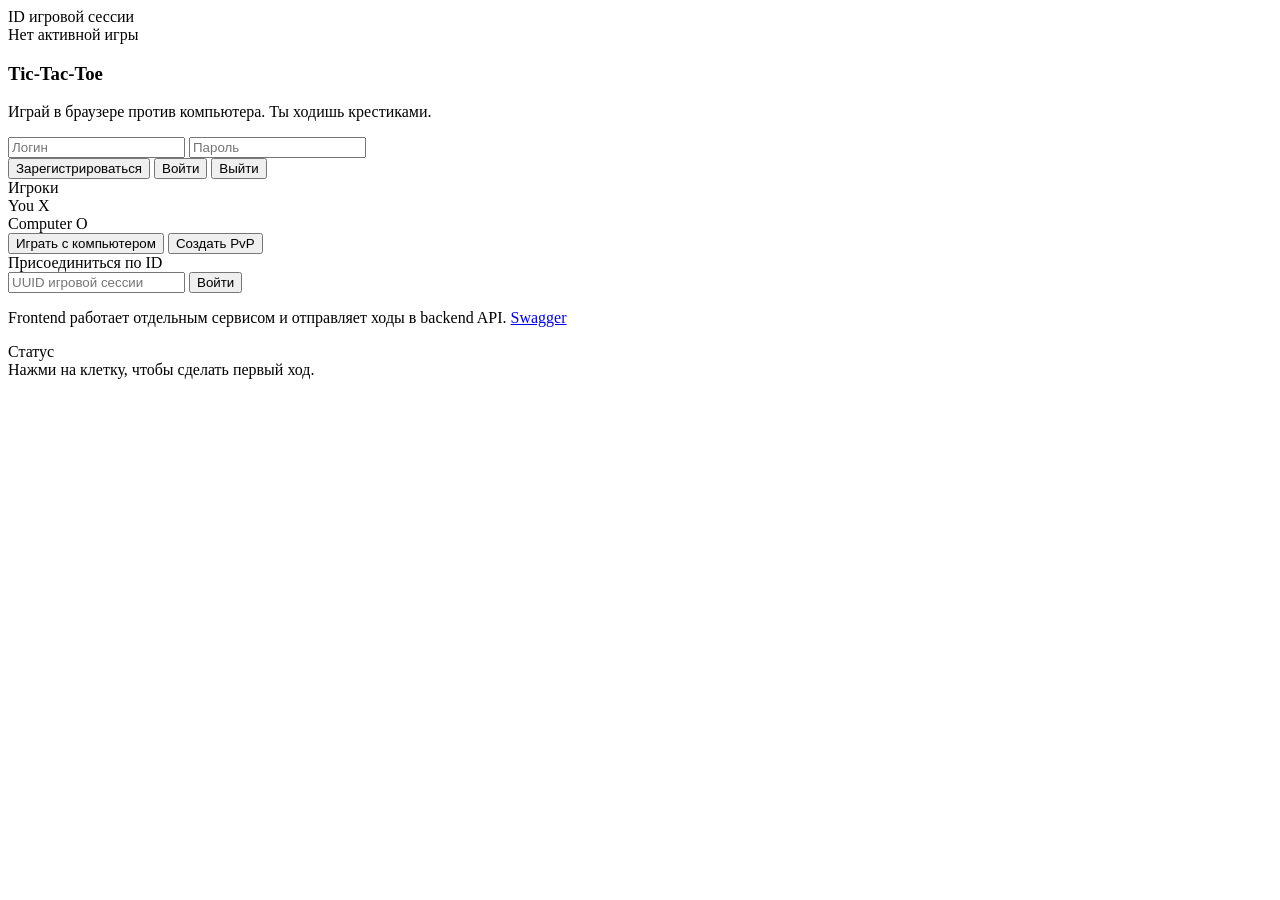
==== frontend/index.html @ 0cbc8f12 "Initial commit" ====
<!DOCTYPE html>
<html lang="ru">
<head>
  <meta charset="UTF-8">
  <meta name="viewport" content="width=device-width, initial-scale=1.0">
  <title>Tic-Tac-Toe</title>
  <link rel="stylesheet" href="/style.css">
</head>
<body>
  <main class="app">
    <section class="layout">
      <section class="board-wrap">
        <div class="session-panel">
          <span class="label">ID игровой сессии</span>
          <div class="session-value" id="session-id">Нет активной игры</div>
        </div>
        <div class="board" id="board"></div>
      </section>

      <aside class="sidebar">
        <h1 class="headline">Tic-Tac-Toe</h1>
        <p class="subtitle">Играй в браузере против компьютера. Ты ходишь крестиками.</p>

        <form class="auth" id="auth-form">
          <input id="login" autocomplete="username" name="login" placeholder="Логин" required type="text">
          <input id="password" autocomplete="current-password" name="password" placeholder="Пароль" required type="password">
          <div class="actions">
            <button class="secondary" id="signup" type="button">Зарегистрироваться</button>
            <button class="primary" id="signin" type="submit">Войти</button>
            <button class="secondary" id="logout" type="button">Выйти</button>
          </div>
        </form>

        <div class="meta">
          <span class="label">Игроки</span>
          <div class="players-grid" id="players">
            <div class="player-card">
              <span class="player-name">You</span>
              <span class="player-symbol" id="you-symbol">X</span>
            </div>
            <div class="player-card">
              <span class="player-name">Computer</span>
              <span class="player-symbol" id="computer-symbol">O</span>
            </div>
          </div>
        </div>

        <div class="actions">
          <button class="primary" id="new-game" type="button">Играть с компьютером</button>
          <button class="secondary" id="new-player-game" type="button">Создать PvP</button>
        </div>

        <form class="join-form" id="join-form">
          <label class="label" for="join-game-id">Присоединиться по ID</label>
          <div class="join-row">
            <input id="join-game-id" name="join-game-id" placeholder="UUID игровой сессии" type="text">
            <button class="secondary" type="submit">Войти</button>
          </div>
        </form>

        <div class="games" id="games"></div>

        <p class="footer">
          Frontend работает отдельным сервисом и отправляет ходы в backend API. <a href="/swagger" rel="noopener">Swagger</a>
        </p>
      </aside>

      <aside class="status-panel">
        <span class="label">Статус</span>
        <div class="status" id="status">Нажми на клетку, чтобы сделать первый ход.</div>
      </aside>
    </section>
  </main>

  <script src="/app.js"></script>
</body>
</html>
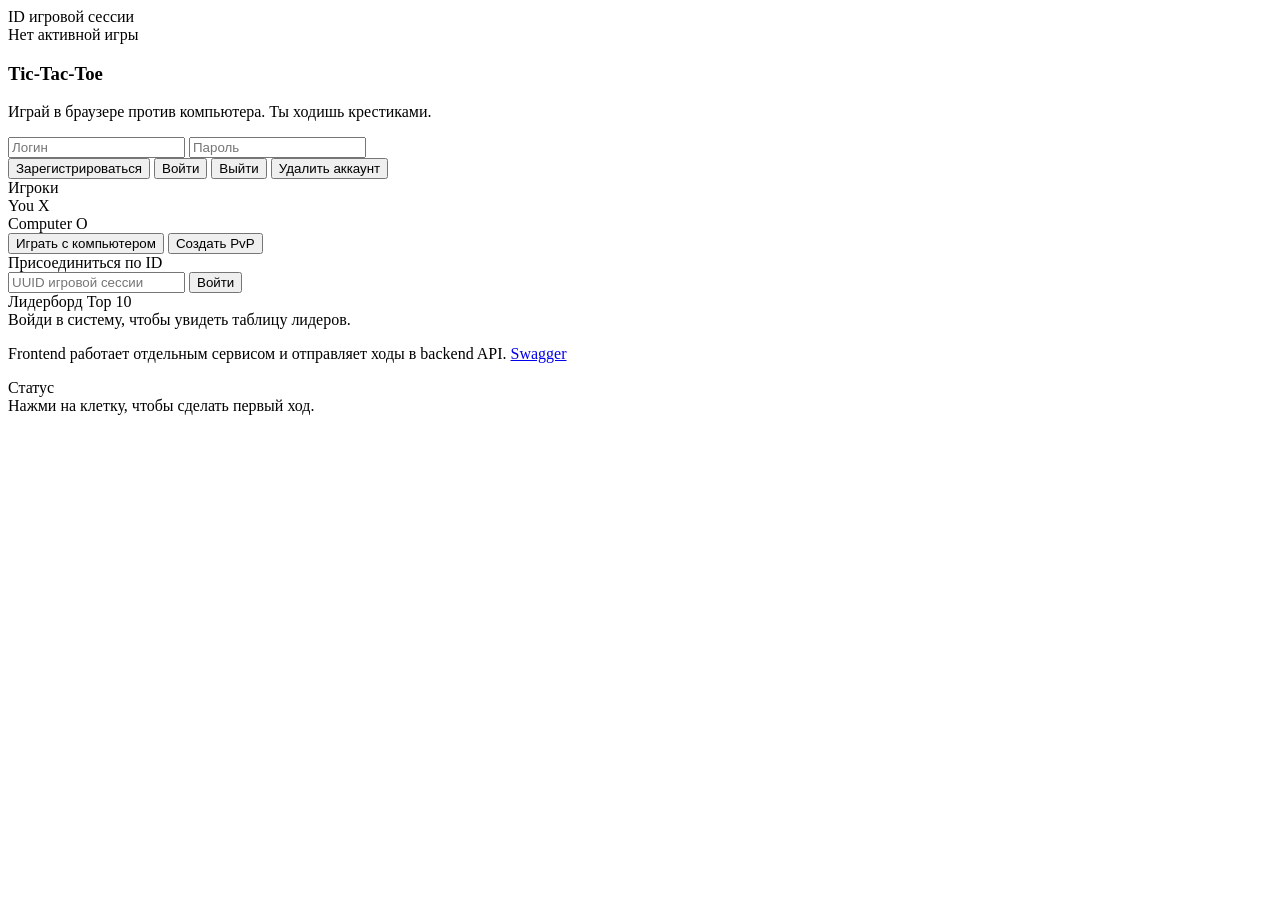
==== commit 41b7b285: "infra" ====
--- a/frontend/index.html
+++ b/frontend/index.html
@@ -21,13 +21,14 @@
         <h1 class="headline">Tic-Tac-Toe</h1>
         <p class="subtitle">Играй в браузере против компьютера. Ты ходишь крестиками.</p>
 
-        <form class="auth" id="auth-form">
+        <form class="auth" id="auth-form" novalidate>
           <input id="login" autocomplete="username" name="login" placeholder="Логин" required type="text">
           <input id="password" autocomplete="current-password" name="password" placeholder="Пароль" required type="password">
           <div class="actions">
             <button class="secondary" id="signup" type="button">Зарегистрироваться</button>
-            <button class="primary" id="signin" type="submit">Войти</button>
+            <button class="primary" id="signin" type="button">Войти</button>
             <button class="secondary" id="logout" type="button">Выйти</button>
+            <button class="secondary" id="delete-account" type="button">Удалить аккаунт</button>
           </div>
         </form>
 
@@ -60,6 +61,16 @@
 
         <div class="games" id="games"></div>
 
+        <section class="leaderboard-panel">
+          <div class="label-row">
+            <span class="label">Лидерборд</span>
+            <span class="label-hint">Top 10</span>
+          </div>
+          <div class="leaderboard" id="leaderboard">
+            <div class="leaderboard-empty">Войди в систему, чтобы увидеть таблицу лидеров.</div>
+          </div>
+        </section>
+
         <p class="footer">
           Frontend работает отдельным сервисом и отправляет ходы в backend API. <a href="/swagger" rel="noopener">Swagger</a>
         </p>
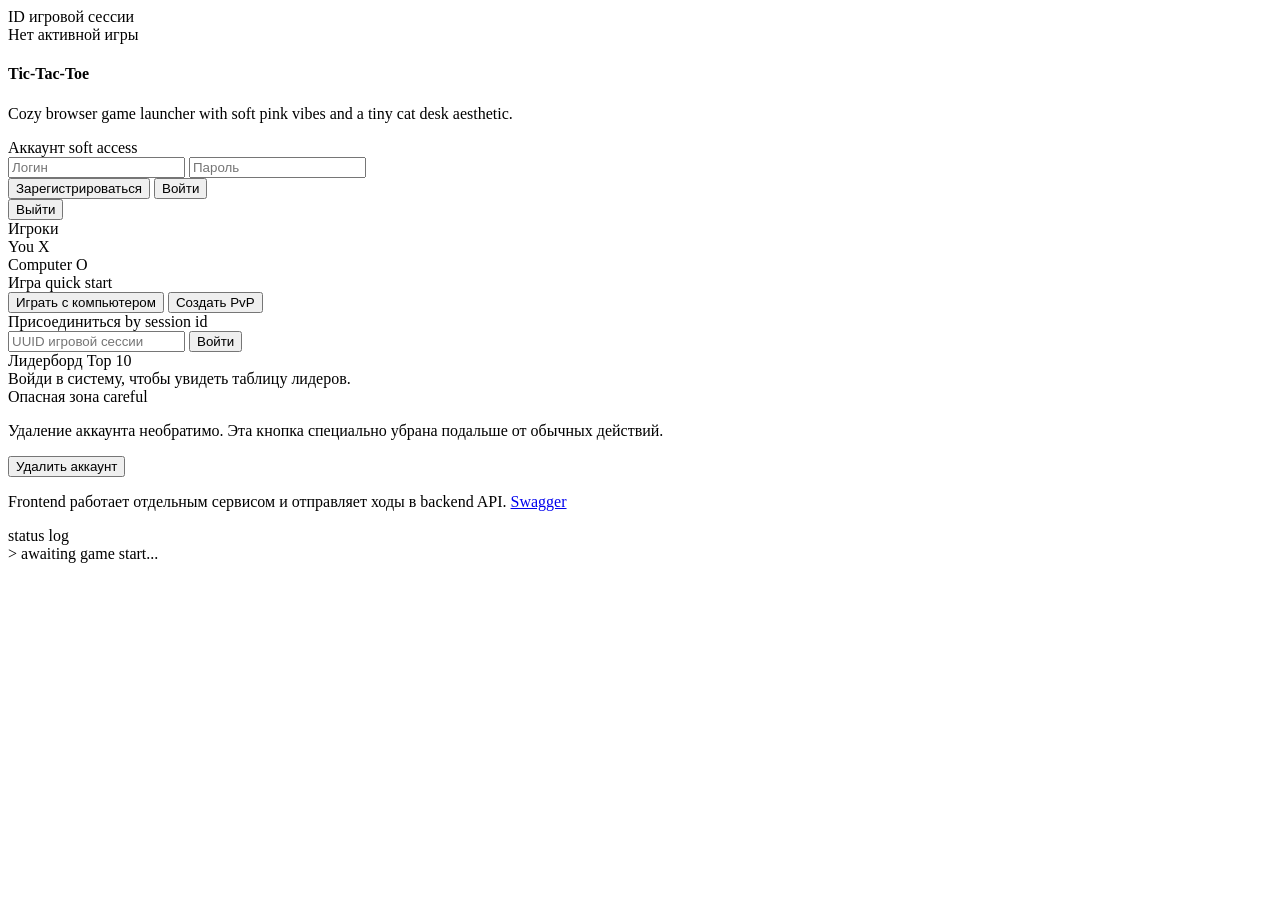
==== commit b8e0f0e6: "pink cat UX/UI" ====
--- a/frontend/index.html
+++ b/frontend/index.html
@@ -18,17 +18,24 @@
       </section>
 
       <aside class="sidebar">
-        <h1 class="headline">Tic-Tac-Toe</h1>
-        <p class="subtitle">Играй в браузере против компьютера. Ты ходишь крестиками.</p>
+        <section class="sidebar-hero">
+          <h1 class="headline">Tic-Tac-Toe</h1>
+          <p class="subtitle">Cozy browser game launcher with soft pink vibes and a tiny cat desk aesthetic.</p>
+        </section>
 
-        <form class="auth" id="auth-form" novalidate>
+        <form class="auth auth-card" id="auth-form" novalidate>
+          <div class="card-heading">
+            <span class="label">Аккаунт</span>
+            <span class="label-hint">soft access</span>
+          </div>
           <input id="login" autocomplete="username" name="login" placeholder="Логин" required type="text">
           <input id="password" autocomplete="current-password" name="password" placeholder="Пароль" required type="password">
-          <div class="actions">
+          <div class="button-grid button-grid--primary">
             <button class="secondary" id="signup" type="button">Зарегистрироваться</button>
             <button class="primary" id="signin" type="button">Войти</button>
+          </div>
+          <div class="button-grid button-grid--quiet">
             <button class="secondary" id="logout" type="button">Выйти</button>
-            <button class="secondary" id="delete-account" type="button">Удалить аккаунт</button>
           </div>
         </form>
 
@@ -46,13 +53,22 @@
           </div>
         </div>
 
-        <div class="actions">
-          <button class="primary" id="new-game" type="button">Играть с компьютером</button>
-          <button class="secondary" id="new-player-game" type="button">Создать PvP</button>
-        </div>
+        <section class="control-card">
+          <div class="card-heading">
+            <span class="label">Игра</span>
+            <span class="label-hint">quick start</span>
+          </div>
+          <div class="button-stack">
+            <button class="primary button-wide" id="new-game" type="button">Играть с компьютером</button>
+            <button class="secondary button-wide" id="new-player-game" type="button">Создать PvP</button>
+          </div>
+        </section>
 
-        <form class="join-form" id="join-form">
-          <label class="label" for="join-game-id">Присоединиться по ID</label>
+        <form class="join-form control-card" id="join-form">
+          <div class="card-heading">
+            <span class="label">Присоединиться</span>
+            <span class="label-hint">by session id</span>
+          </div>
           <div class="join-row">
             <input id="join-game-id" name="join-game-id" placeholder="UUID игровой сессии" type="text">
             <button class="secondary" type="submit">Войти</button>
@@ -71,18 +87,54 @@
           </div>
         </section>
 
+        <section class="danger-zone">
+          <div class="card-heading">
+            <span class="label">Опасная зона</span>
+            <span class="label-hint">careful</span>
+          </div>
+          <p class="danger-copy">Удаление аккаунта необратимо. Эта кнопка специально убрана подальше от обычных действий.</p>
+          <button class="danger-button" id="delete-account" type="button">Удалить аккаунт</button>
+        </section>
+
         <p class="footer">
           Frontend работает отдельным сервисом и отправляет ходы в backend API. <a href="/swagger" rel="noopener">Swagger</a>
         </p>
       </aside>
 
       <aside class="status-panel">
-        <span class="label">Статус</span>
-        <div class="status" id="status">Нажми на клетку, чтобы сделать первый ход.</div>
+        <div class="terminal-window">
+          <div class="terminal-bar" aria-hidden="true">
+            <div class="terminal-dots">
+              <span></span>
+              <span></span>
+              <span></span>
+            </div>
+            <div class="terminal-title">status log</div>
+          </div>
+          <div class="terminal-body" id="status" aria-live="polite">> awaiting game start...</div>
+        </div>
       </aside>
     </section>
   </main>
 
+  <div class="modal" id="delete-confirm-modal" hidden>
+    <div class="modal-backdrop" data-delete-cancel></div>
+    <div class="modal-card" role="dialog" aria-modal="true" aria-labelledby="delete-confirm-title">
+      <div class="modal-head">
+        <div class="modal-icon" aria-hidden="true">🐾</div>
+        <div>
+          <div class="modal-title" id="delete-confirm-title">Вы уверены?</div>
+          <div class="modal-subtitle">Это действие нельзя отменить.</div>
+        </div>
+      </div>
+      <p class="modal-copy">Аккаунт будет удалён по текущей серверной политике. Если ты не уверена, лучше отменить сейчас.</p>
+      <div class="modal-actions">
+        <button class="secondary" type="button" data-delete-cancel>Отмена</button>
+        <button class="danger-button danger-button--modal" id="delete-confirm-yes" type="button">Удалить аккаунт</button>
+      </div>
+    </div>
+  </div>
+
   <script src="/app.js"></script>
 </body>
 </html>
